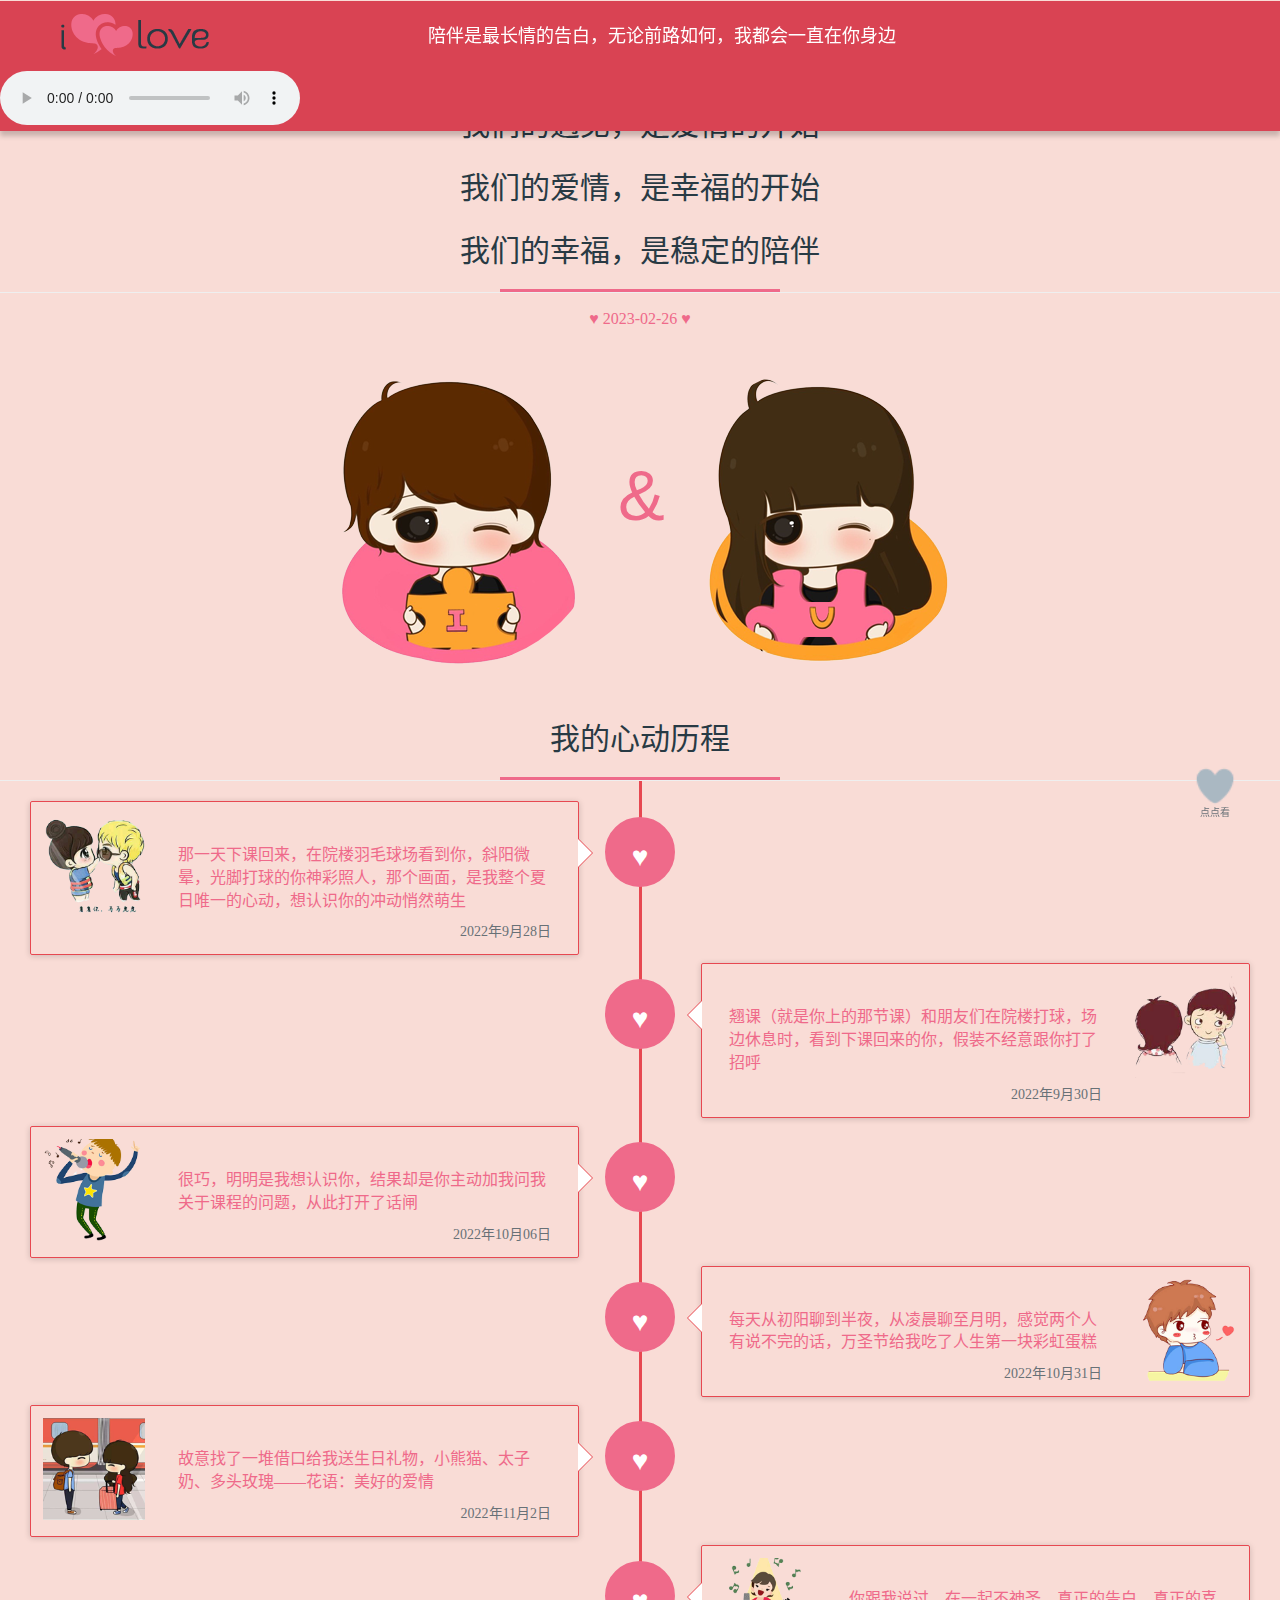
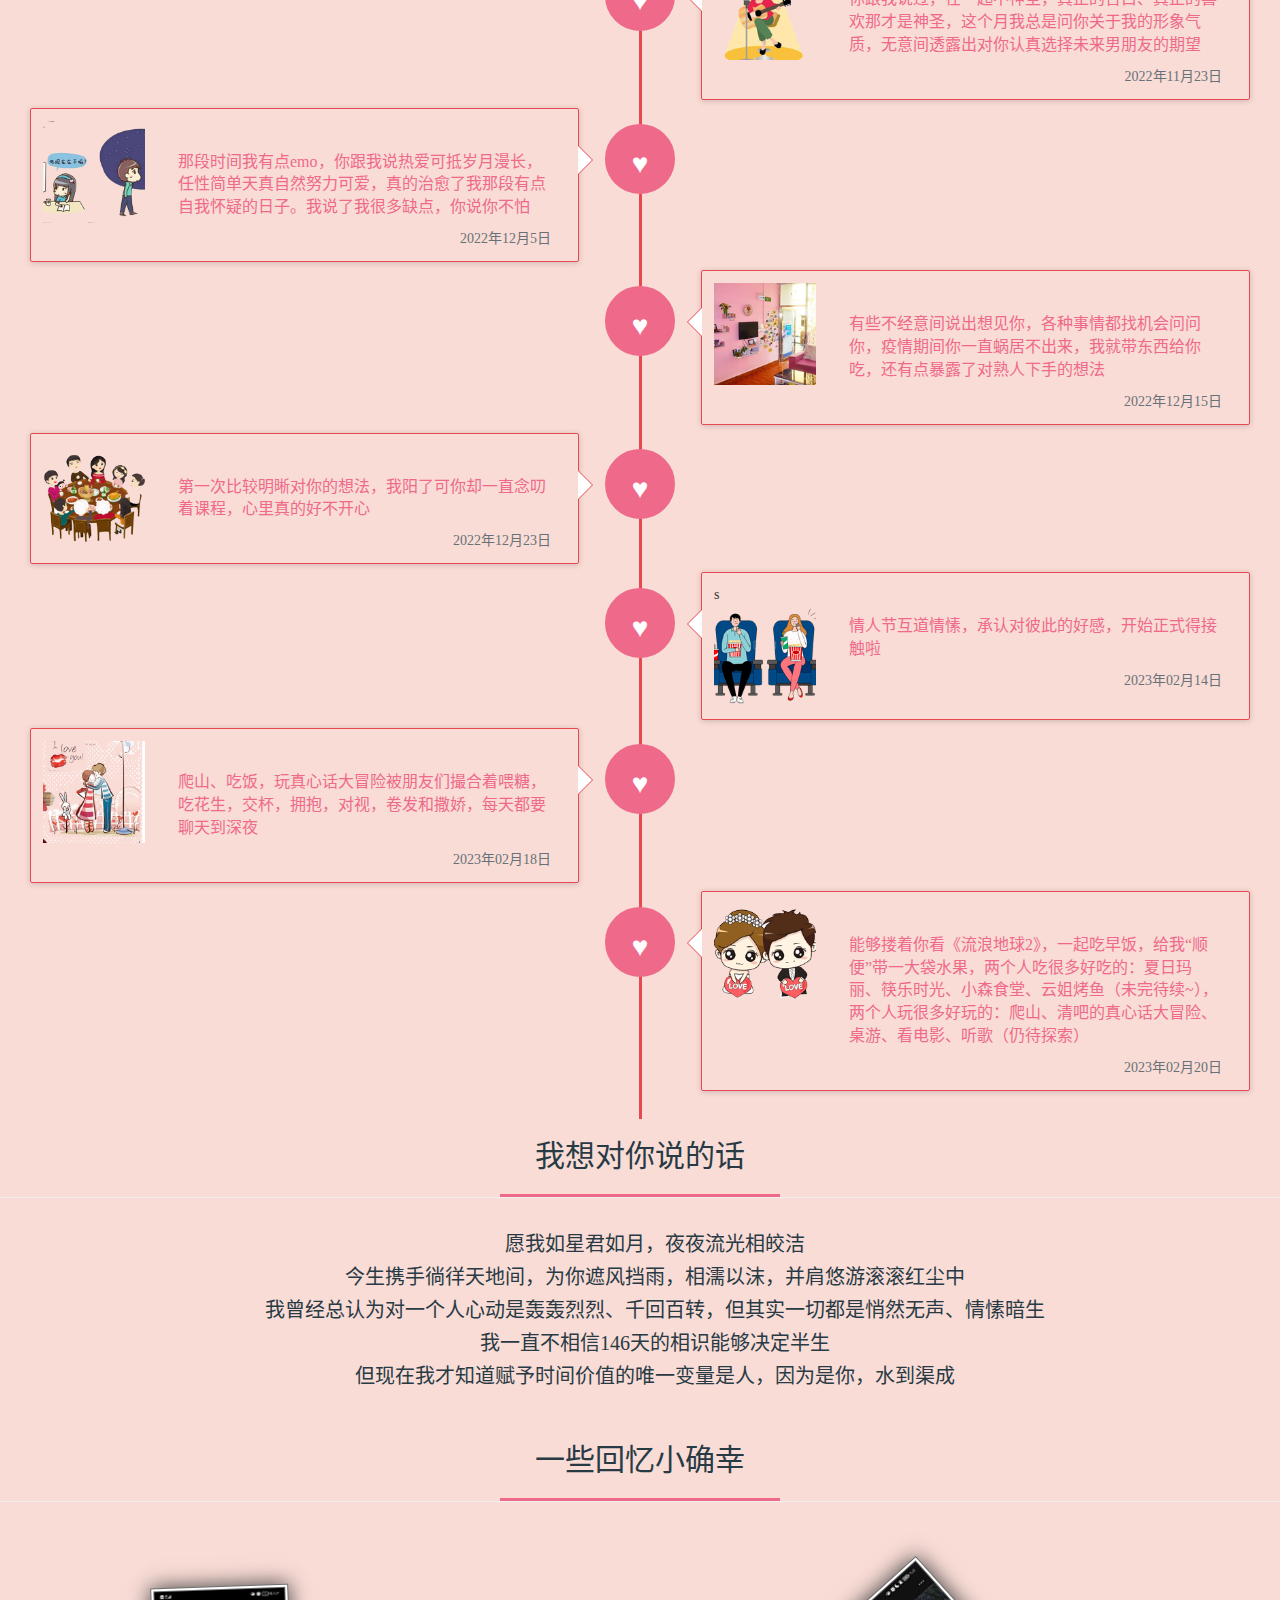
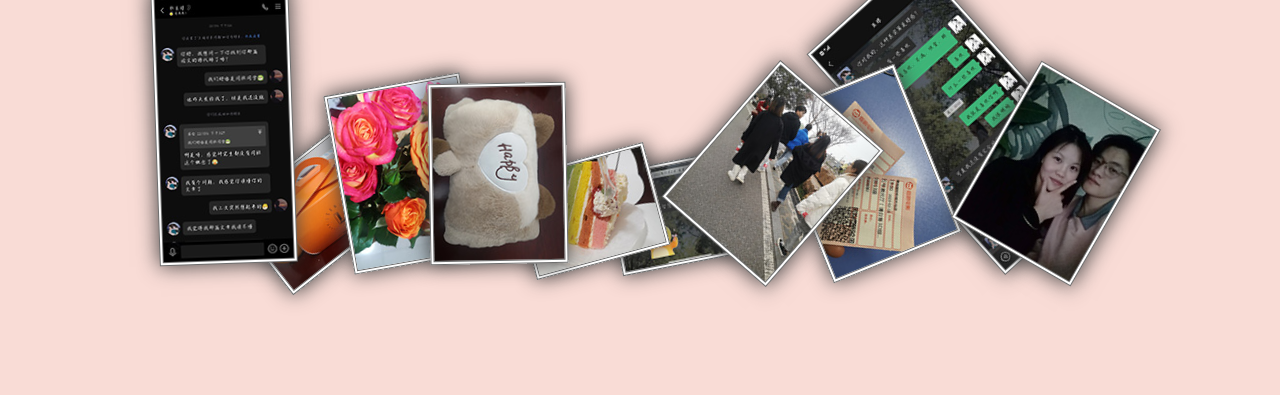
==== index.html @ 28fbbef4 "chore: 初始代码" ====
<!DOCTYPE html>
<html lang="en">
<head>
    <meta charset="UTF-8">
    <title>Title</title>
</head>
<body>
<script>
    let ua = navigator.userAgent.toLocaleLowerCase();
        let pf = navigator.platform.toLocaleLowerCase();
        let isAndroid = (/android/i).test(ua)||((/iPhone|iPod|iPad/i).test(ua) && (/linux/i).test(pf))
             || (/ucweb.*linux/i.test(ua));
    let isIOS =(/iPhone|iPod|iPad/i).test(ua) && !isAndroid;
        let isWinPhone = (/Windows Phone|ZuneWP7/i).test(ua);

        let mobileType = {
                 pc:!isAndroid && !isIOS && !isWinPhone,
                     ios:isIOS,
                     android:isAndroid,
                     winPhone:isWinPhone
        };
    if(mobileType.pc)
        window.location.href="index_pc.html";
    else  window.location.href="index_mo.html";

        console.log(mobileType.pc);
</script>
</body>
</html>
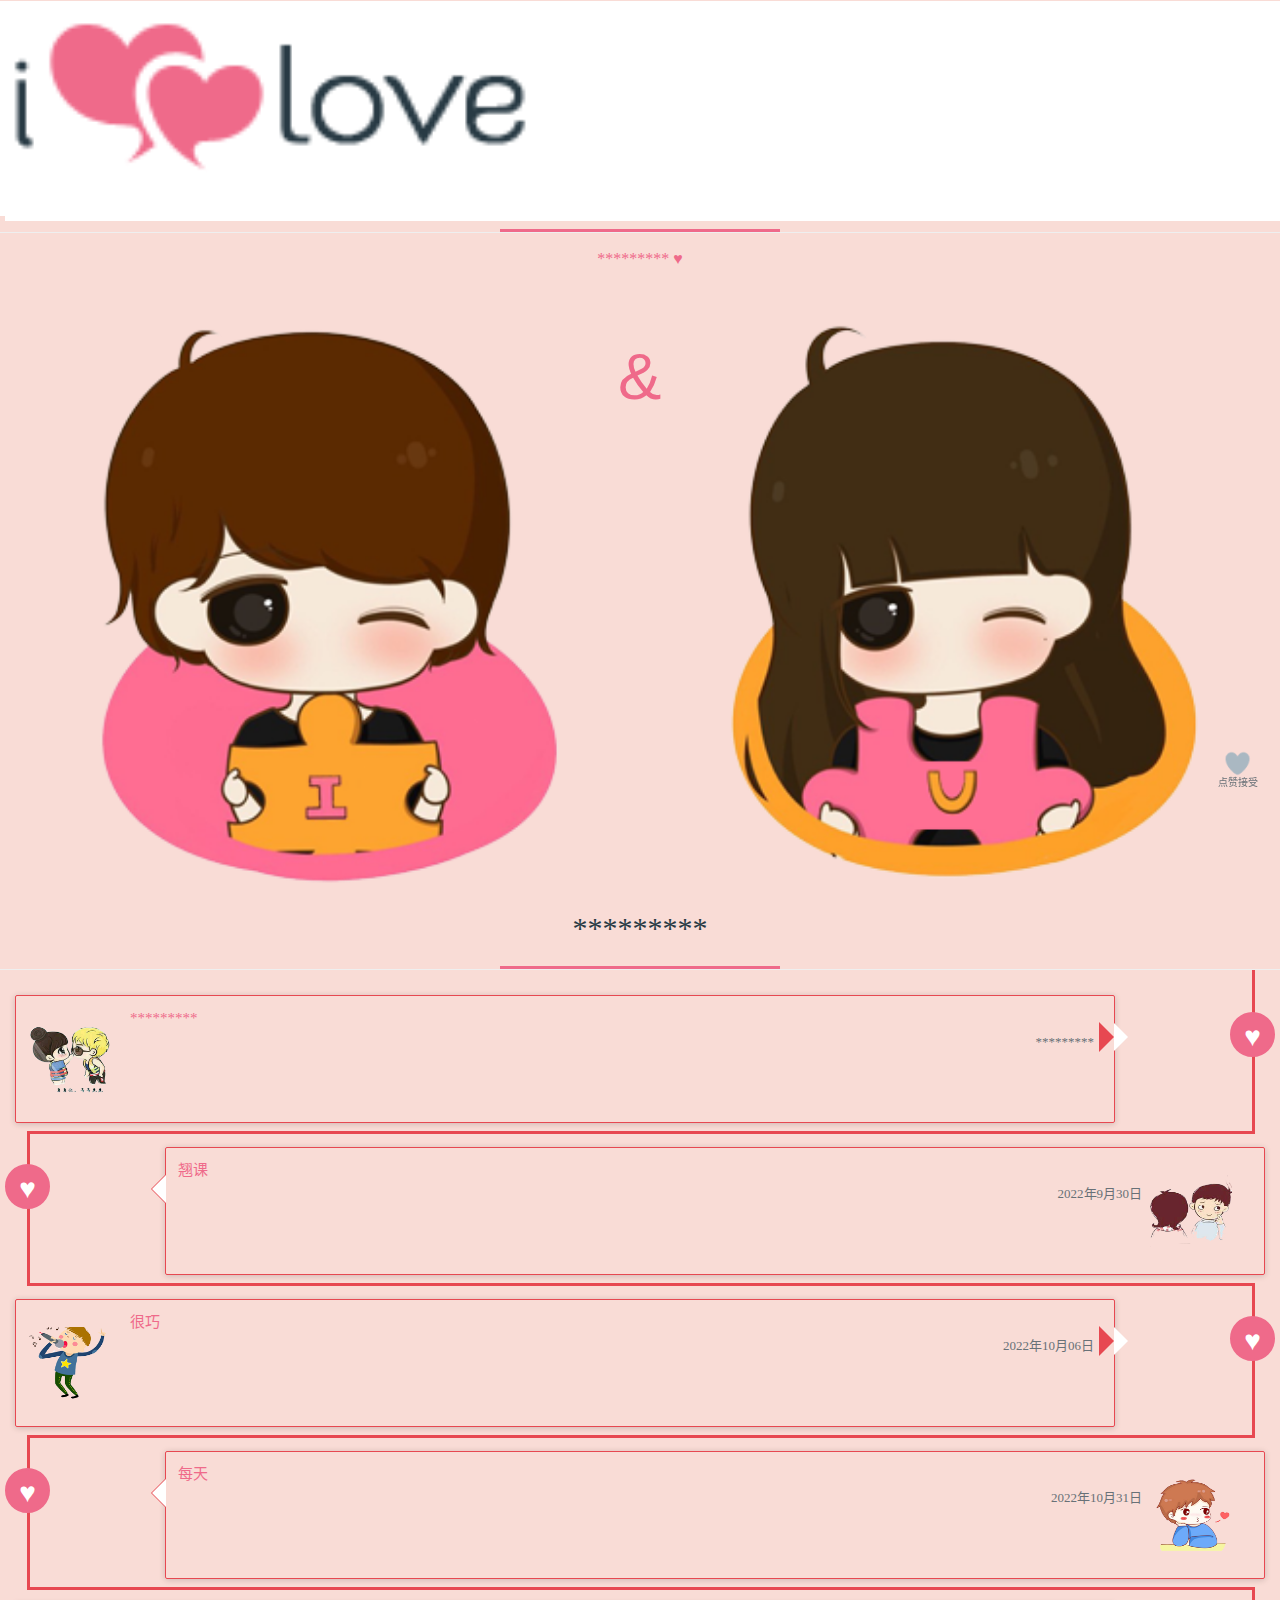
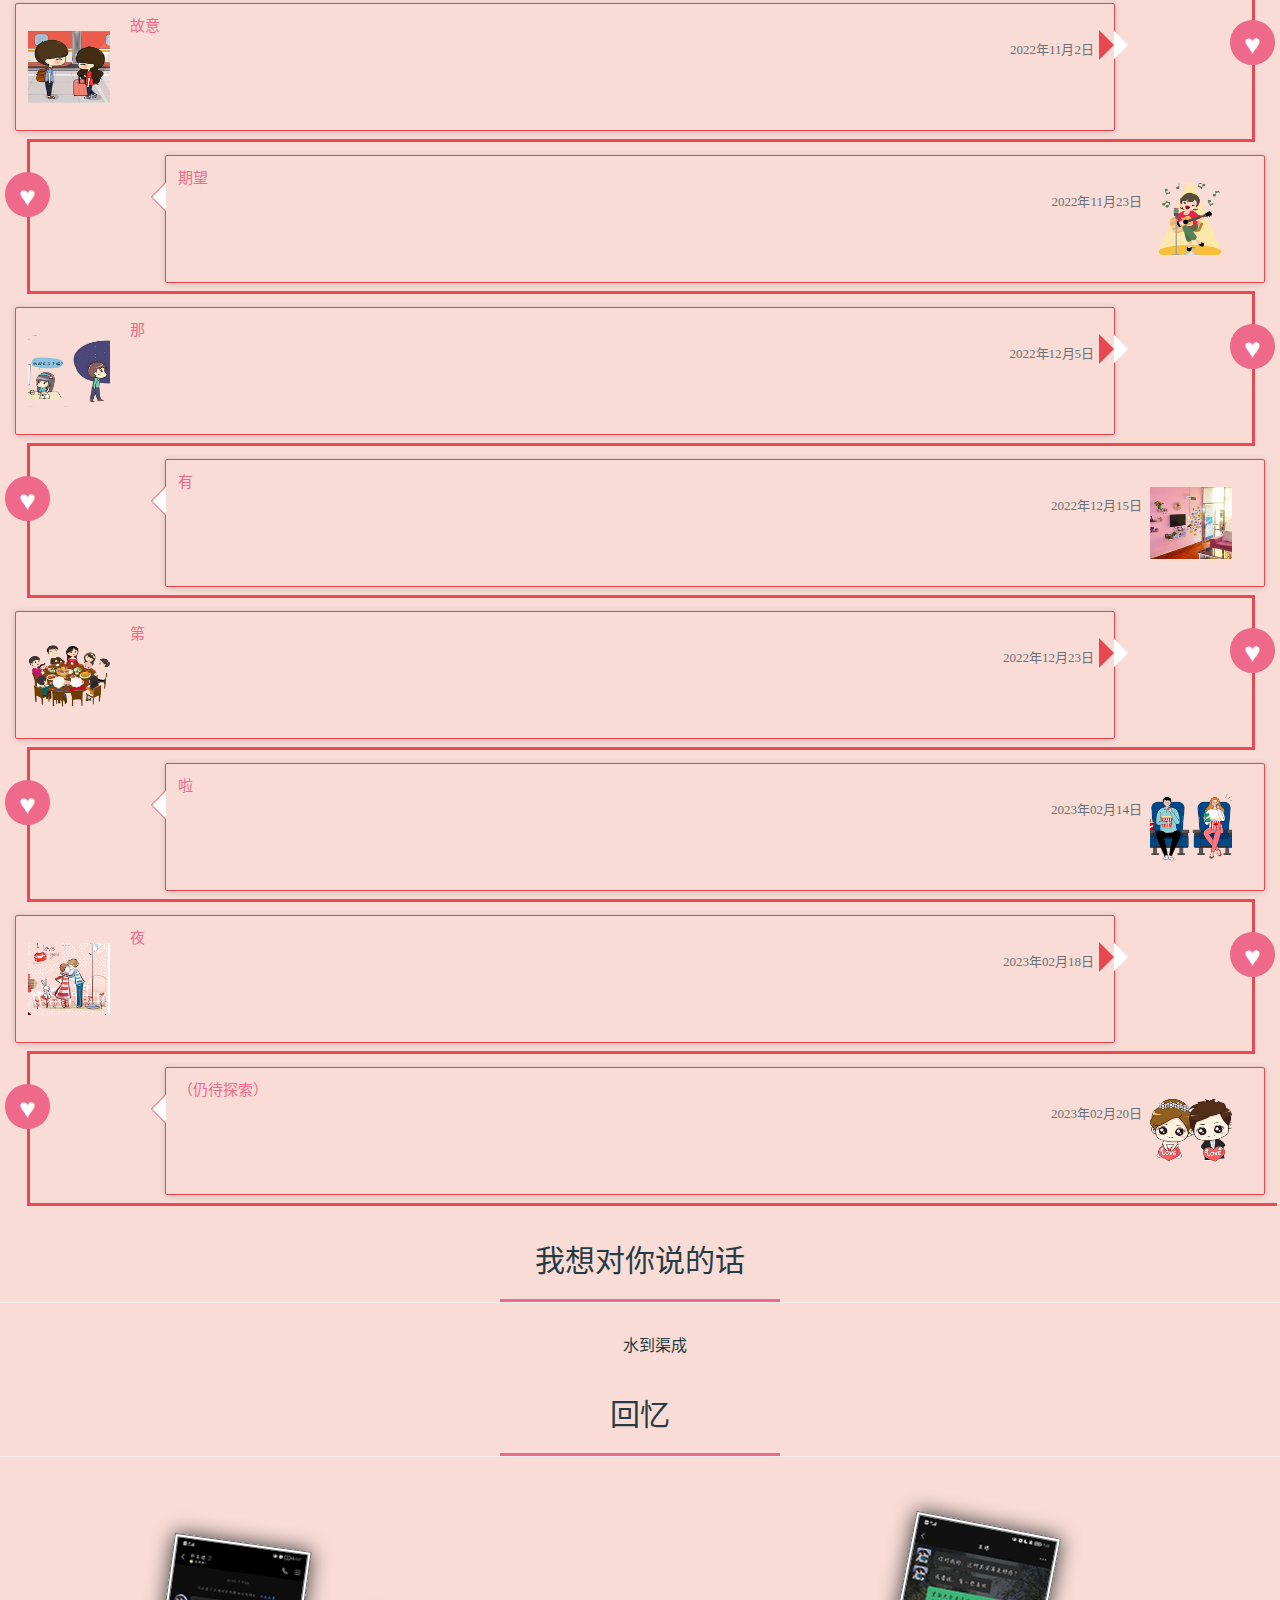
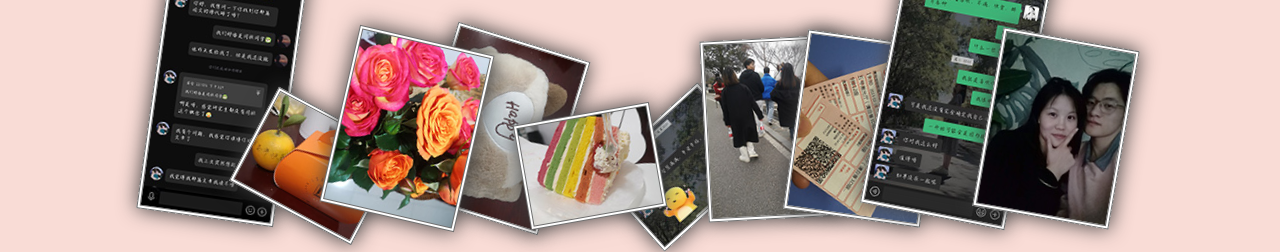
==== commit 10179faa: "chore: 模版初始化" ====
--- a/index.html
+++ b/index.html
@@ -19,10 +19,10 @@
                      android:isAndroid,
                      winPhone:isWinPhone
         };
-    if(mobileType.pc)
-        window.location.href="index_pc.html";
-    else  window.location.href="index_mo.html";
-
+    // if(mobileType.pc)
+    //     window.location.href="index_pc.html";
+    // else  window.location.href="index_mo.html";
+    window.location.href = "index_mo.html"
         console.log(mobileType.pc);
 </script>
 </body>
